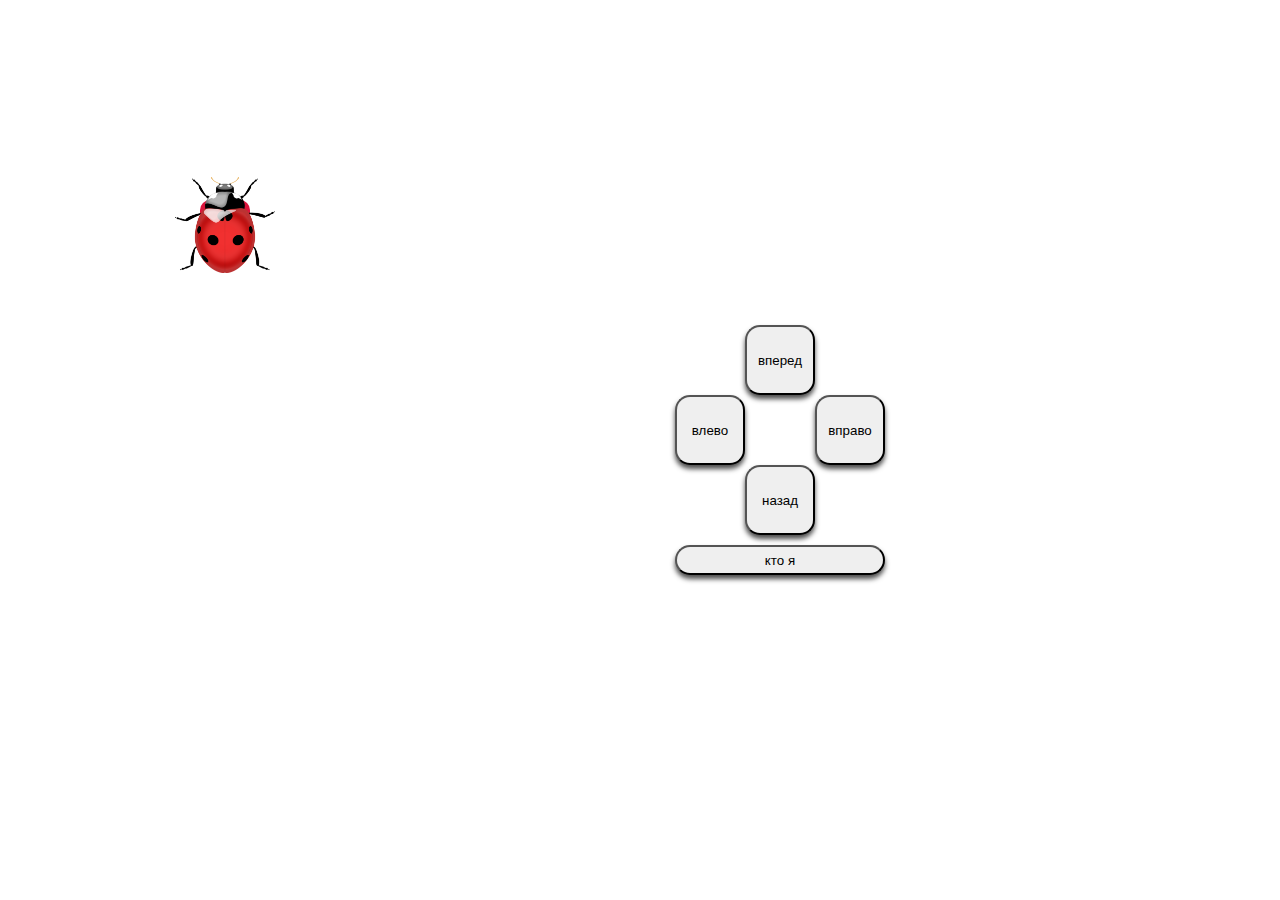
==== примеры/moverotate/index.html @ d428505d "исправил стили и др." ====
<!DOCTYPE html>
<html lang="en">
<head>
  <meta charset="UTF-8">
  <meta name="viewport" content="width=device-width, initial-scale=1.0">
  <link rel="stylesheet" href="styles.css">
  <title>Движущийся и вращающийся спрайт</title>
</head>
<body>
  <main>
    <div id="sayMessage">ля, я Божья коровка</div>
    <div class="controlPanel">
      <div class="upper">
        <button class="butt" id="forward">вперед</button>
      </div>
  
      <div class="middle">
        <button class="butt" id="left">влево</button>
        <button class="butt" id="right">вправо</button>   
      </div>
  
      <div class="lower">
        <button class="butt" id="backward">назад</button>
      </div>

      <div class="sayDiv">
        <button class="butt" id="say" onclick=goSay()>кто я</button>
      </div>
      
    </div>
  
    <div class="character" id="character"><img src="bozhya_korovka.png"></div>
  </main>

<script src="script.js"></script>
</body>
</html>
---- примеры/moverotate/styles.css ----
*{
  padding: 0;
  margin: 0;
}

body {
  display: flex;
  align-items: center;
  height: 100vh;
}

#sayMessage{
  display: none;
  position: absolute;
  transform-origin: left bottom;
  padding: 5px;
  border-radius: 5px 5px 5px 0;
  border: 1px solid black;
  background-color: rgba(255, 255, 255, 0.7);
  box-shadow: 2px 2px 7px;
}

.controlPanel{
  display: flex;
  flex-direction: column;
  align-items: center;
  margin-left: 50vw;
}

.controlPanel div{
  display: flex;
}

.butt{
  width: 70px;
  height: 70px;
  margin: 0 35px 0 35px;

  border-radius: 15px;
  box-shadow: 0 4px 5px rgba(0, 0, 0, 0.7);
}

#say{
  margin-top: 10px;
  height: 30px;
  width: 210px;
}

.character{
  display: flex;
  width: 50px;
  height: 50px;
  position: absolute;
  
  background-color: crimson;
  border-radius: 10px;
  color: white;

  align-items: center;
  justify-content: center;
  text-transform: uppercase;

  transform-origin: center center;
  top: 200px;
  left: 200px;
}

.character img{
  width: 100px;

}
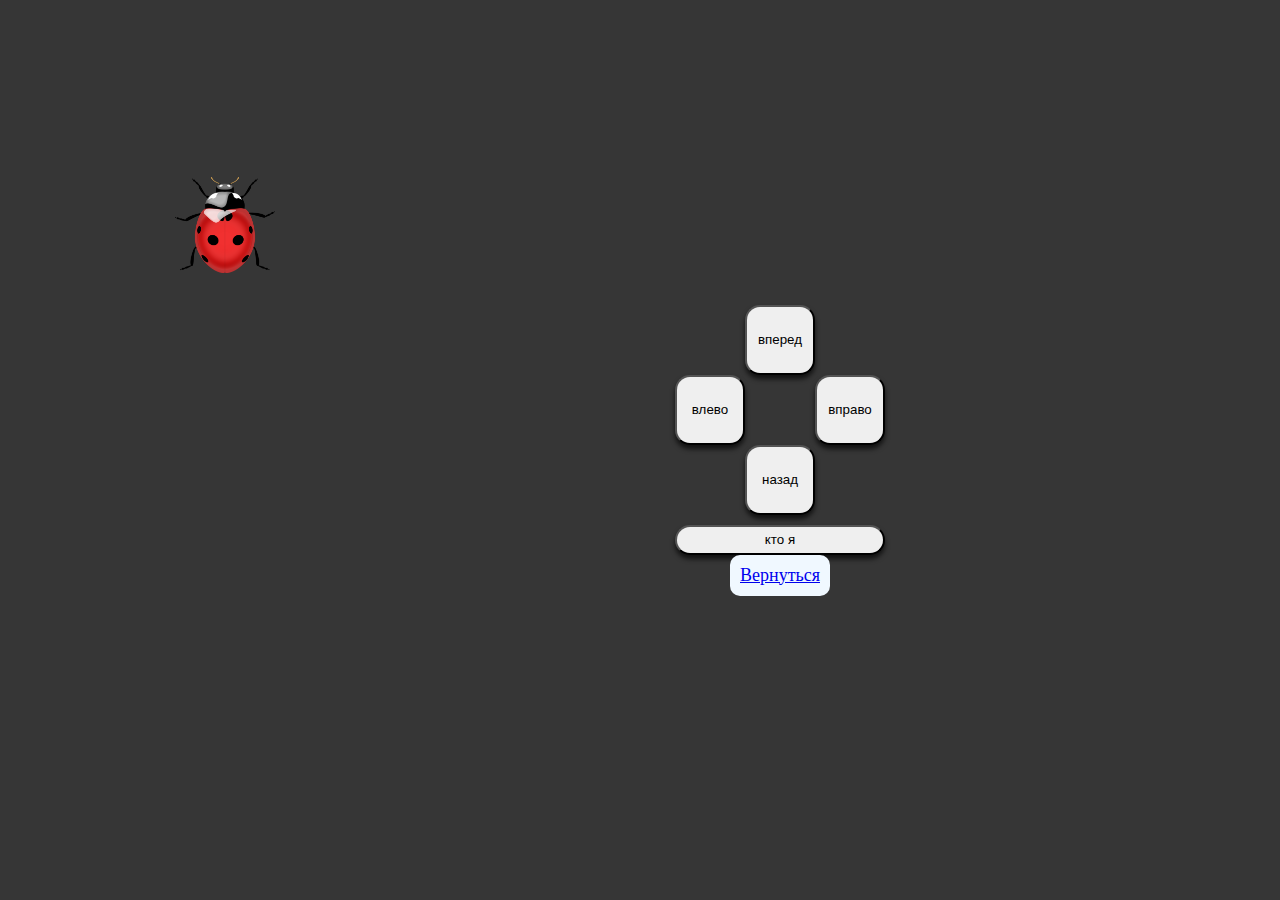
==== commit 37cff77a: "ужосссс!!!!!!!!!!!!!!!!!!!!" ====
--- a/примеры/moverotate/index.html
+++ b/примеры/moverotate/index.html
@@ -25,6 +25,7 @@
 
       <div class="sayDiv">
         <button class="butt" id="say" onclick=goSay()>кто я</button>
+        <a class="a" href="A:\Проекты HTML CSS JS\kanban\main.html">Вернуться</a>
       </div>
       
     </div>
--- a/примеры/moverotate/styles.css
+++ b/примеры/moverotate/styles.css
@@ -7,6 +7,7 @@
   display: flex;
   align-items: center;
   height: 100vh;
+  background-color:rgb(54, 54, 54);
 }
 
 #sayMessage{
@@ -52,7 +53,7 @@
   height: 50px;
   position: absolute;
   
-  background-color: crimson;
+  background-color: rgba(220, 20, 60, 0);
   border-radius: 10px;
   color: white;
 
@@ -68,4 +69,17 @@
 .character img{
   width: 100px;
 
+}
+.sayDiv{
+  display: flex;
+  flex-direction: column;
+  align-items: center;
+  justify-content: center;
+}
+
+.a{
+  font-size: large;
+  background-color: aliceblue;
+  padding: 10px;
+  border-radius: 10px;
 }